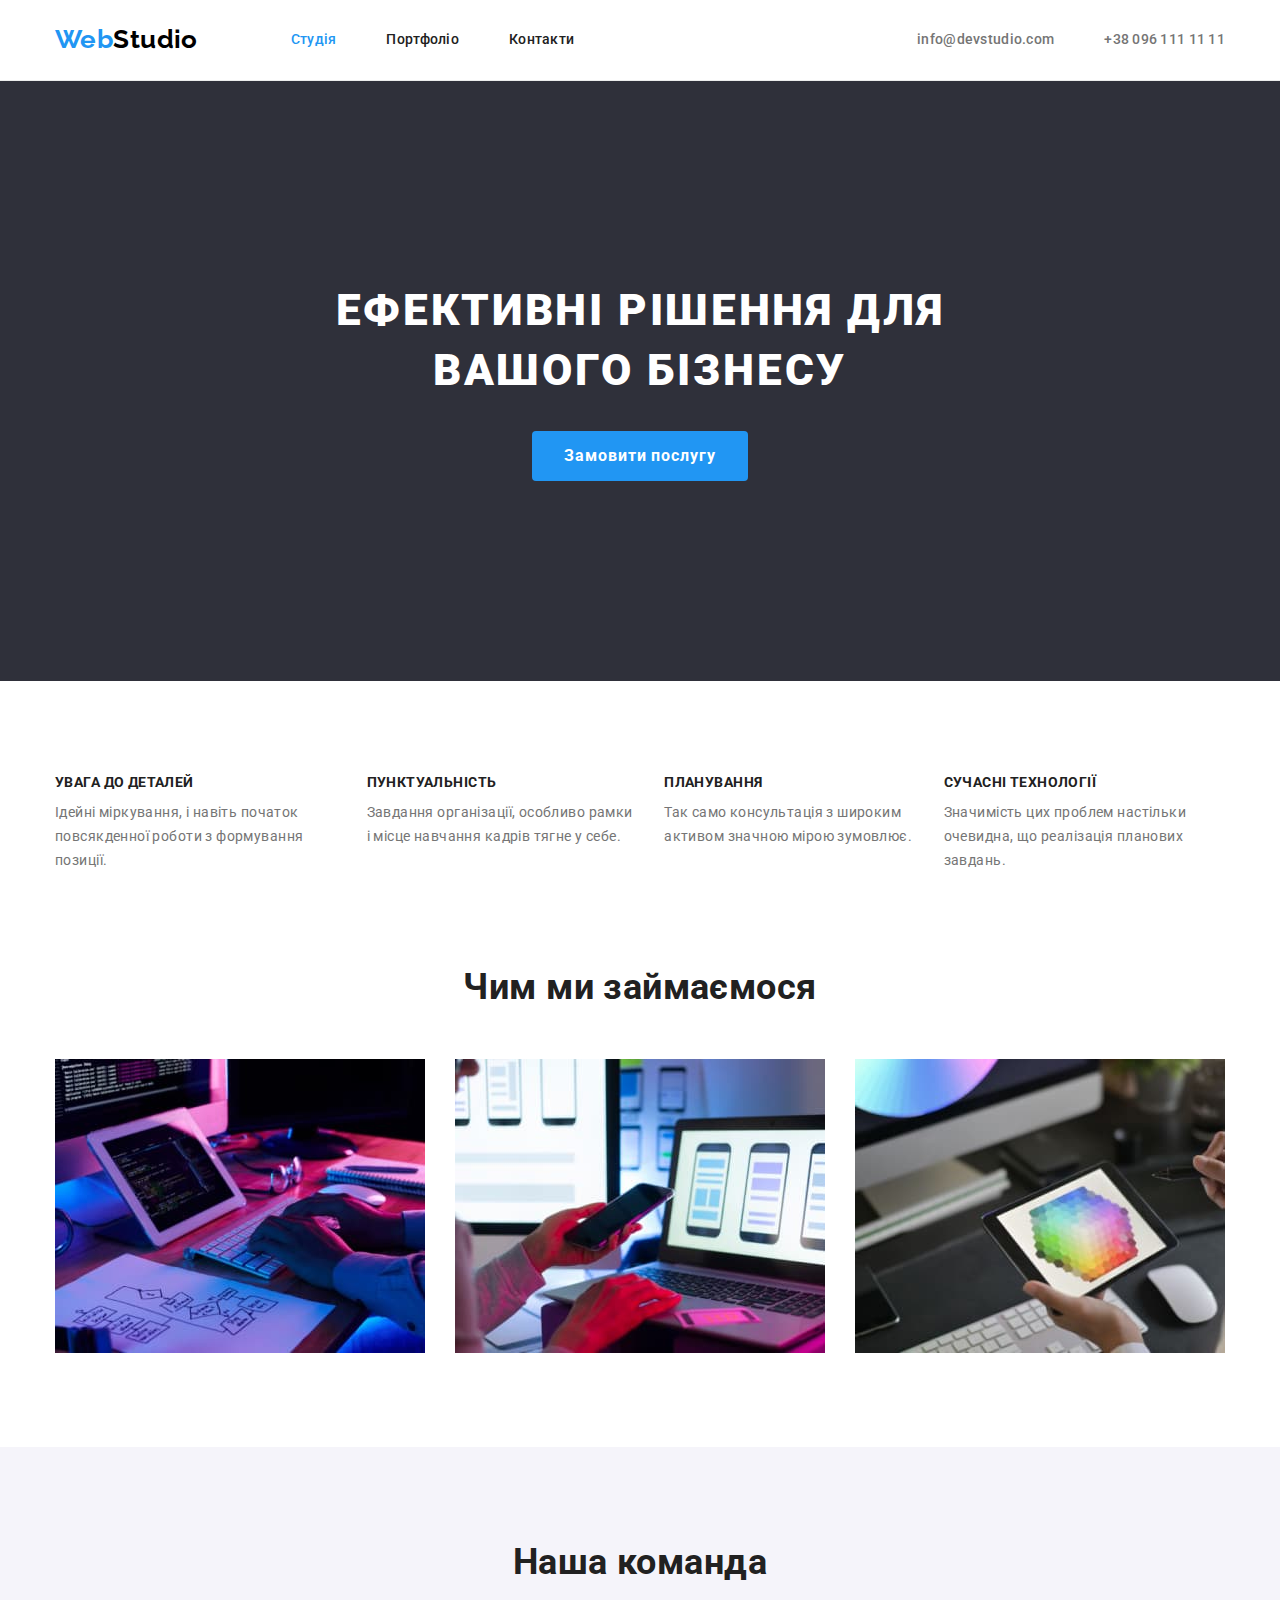
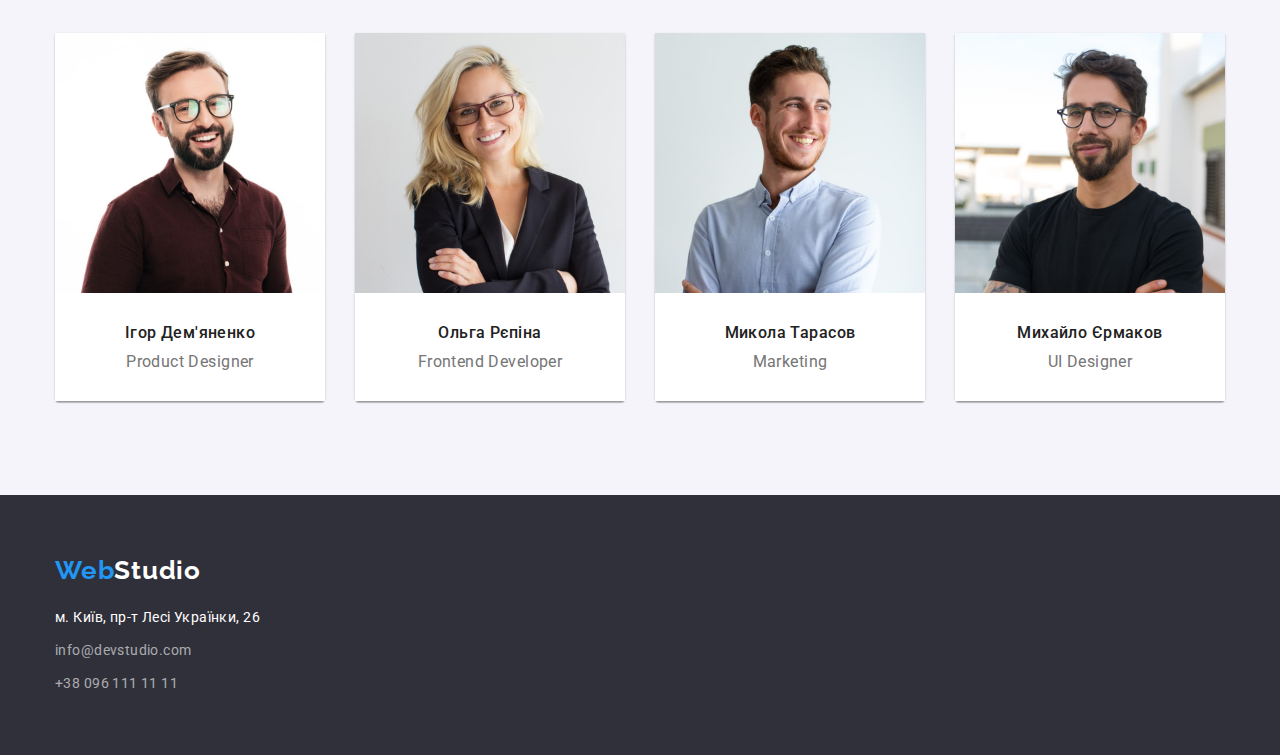
==== index.html @ 1ce5d3e1 "copy 3" ====
<!DOCTYPE html>
<html lang="uk">
  <head>
    <meta charset="UTF-8" />
    <meta http-equiv="X-UA-Compatible" content="IE=edge" />
    <meta name="viewport" content="width=device-width, initial-scale=1.0" />
    <title lang="en">WebStudio</title>
    <link 
      rel="stylesheet" 
      href="https://cdnjs.cloudflare.com/ajax/libs/modern-normalize/1.1.0/modern-normalize.min.css" 
      integrity="sha512-wpPYUAdjBVSE4KJnH1VR1HeZfpl1ub8YT/NKx4PuQ5NmX2tKuGu6U/JRp5y+Y8XG2tV+wKQpNHVUX03MfMFn9Q==" 
      crossorigin="anonymous" 
      referrerpolicy="no-referrer"
    /> 
    <link rel="stylesheet" href="./css/styles.css" />
    <link rel="preconnect" href="https://fonts.googleapis.com" />
    <link rel="preconnect" href="https://fonts.gstatic.com" crossorigin />
    <link
      href="https://fonts.googleapis.com/css2?family=Raleway:wght@700&family=Roboto:wght@400;500;700;900&display=swap"
      rel="stylesheet"
    />
  </head>
  <body></body>
      <header class="header">
        <div class="container main-header">
        <nav class="nav">
          <a class="header-logo link" href="./index.html" lang="en"
            >Web<span class="logo-link">Studio</span>
          </a>
          <ul class="header-list list">
            <li class="header-item">
              <a class="header-link link current" href="./index.html">Студія</a>
            </li>
            <li class="header-item">
              <a class="header-link link" href="./portfolio.html">Портфоліо</a>
            </li>
            <li class="header-item">
              <a class="header-link link" href="./index.html">Контакти</a>
            </li>
          </ul>
        </nav>
        <ul class="header-list-contact list">
          <li class="header-item">
            <a class="header-link-right link" href="mailto:info@devstudio.com"
              >info@devstudio.com</a
            >
          </li>
          <li class="header-item">
            <a class="header-link-right link" href="tel:+380961111111">+38 096 111 11 11</a>
          </li>
        </ul>
        </div>
      </header>
    <main>
      <section class="hero">
        <div class="container hero-content">
          <h1 class="hero-title">Ефективні рішення для вашого бізнесу</h1>
          <button class="hero-btn" type="button">Замовити послугу</button>
        </div>
      </section>
      <section class="second-section section">
        <div class="container">
          <h2 class="visually-hidden">Особливості</h2>
          <ul class="second-section-list">
            <li class="second-section-item list">
              <h3 class="second-section-subtitle">Увага до деталей</h3>
              <p class="second-section-text">
                Ідейні міркування, і навіть початок повсякденної роботи з формування позиції.
              </p>
            </li>
            <li class="second-section-item list">
              <h3 class="second-section-subtitle">Пунктуальність</h3>
              <p class="second-section-text">
                Завдання організації, особливо рамки і місце навчання кадрів тягне у себе.
              </p>
            </li>
            <li class="second-section-item list">
              <h3 class="second-section-subtitle">Планування</h3>
              <p class="second-section-text">
                Так само консультація з широким активом значною мірою зумовлює.
              </p>
            </li>
            <li class="second-section-item list">
              <h3 class="second-section-subtitle">Сучасні технології</h3>
              <p class="second-section-text">
                Значимість цих проблем настільки очевидна, що реалізація планових завдань.
              </p>
            </li>
          </ul>
        </div>
      </section>
      <section class="third-section section">
        <div class="container">
          <h2 class="third-section-title">Чим ми займаємося</h2>
          <ul class="third-section-list">
            <li class="third-section-item list">
              <img
                class="third-section-images img"
                src="./images/picture1.jpg"
                alt="Розробка сайтів"
                width="370"
                height="294"
              />
            </li>
            <li class="third-section-item list">
              <img
                class="third-section-images img"
                src="./images/picture2.jpg"
                alt="Розробка мобільних девайсів"
                width="370"
                height="294"
              />
            </li>
            <li class="third-section-item list">
              <img
                class="third-section-images img"
                src="./images/picture3.jpg"
                alt="Дизайн сайтів"
                width="370"
                height="294"
              />
            </li>
          </ul>
        </div>
      </section>
      <section class="fourth-section section">
        <div class="container">
          <h2 class="fourth-section-title">Наша команда</h2>
          <ul class="fourth-section-list">
            <li class="fourth-section-item list">
              <img
                class="fourth-section-images img"
                src="./images/1st_team_member.jpg"
                alt="Чоловік в окулярах посміхається на білому фоні"
                width="270"
                height="260"
              />
              <div class="introducing">
                <h3 class="fourth-section-subtitle">Ігор Дем'яненко</h3>
                <p class="fourth-section-text">Product Designer</p>
              </div>
            </li>
            <li class="fourth-section-item list">
              <img
                class="fourth-section-images img"
                src="./images/2nd_team_member.jpg"
                alt="Жінка блондинка в окулярах посміхається схрестивши руки"
                width="270"
                height="260"
              />
           <div class="introducing">
                <h3 class="fourth-section-subtitle">Ольга Рєпіна</h3>
                <p class="fourth-section-text">Frontend Developer</p>
           </div>
            </li>
            <li class="fourth-section-item list">
              <img
                class="fourth-section-images img"
                src="./images/3rd_team_member.jpg"
                alt="Чоловік у світно синій рубашці дивиться у ліву від нього сторону і посміхається"
                width="270"
                height="260"
              />
              <div class="introducing">
                <h3 class="fourth-section-subtitle">Микола Тарасов</h3>
                <p class="fourth-section-text">Marketing</p>
              </div>
            </li>
            <li class="fourth-section-item list">
              <img
                class="fourth-section-images img"
                src="./images/4th_team_member.jpg"
                alt="Чоловік з окулярами і бородою посміхається на камеру"
                width="270"
                height="260"
              />
              <div class="introducing">
                <h3 class="fourth-section-subtitle">Михайло Єрмаков</h3>
                <p class="fourth-section-text">UI Designer</p>
              </div>
            </li>
          </ul>
        </div class="container">
      </section>
    </main>
    <footer class="footer">
      <div class="container">
        <a class="footer-logo link" href="./index.html" lang="en"
          >Web<span class="logo-link-footer">Studio</span></a
        >
        <address class="footer-address">
          <ul class="footer-list">
            <li class="footer-item list">
              <a
                class="footer-link-place link"
                href="https://goo.gl/maps/7BdyWeGDy39fK2eF7"
                target="_blank"
                rel="noopener noreferrer nofollow"
              >
                м. Київ, пр-т Лесі Українки, 26
              </a>
            </li>
            <li class="footer-item list">
              <a class="footer-link link" href="mailto:info@devstudio.com">info@devstudio.com</a>
            </li>
            <li class="footer-item list">
              <a class="footer-link link" href="tel:+380961111111">+38 096 111 11 11</a>
            </li>
          </ul>
        </address>
      </div>
    </footer>
  </body>
</html>
---- css/styles.css ----
html {
  box-sizing: border-box;
  /* position: relative;
  width: 1600px;
  height: 2346px; */
}

*,
*::before,
*::after {
  box-sizing: inherit;
  margin: 0;
  padding: 0;
  list-style: none;
}

:root {
  --main-text-color: #212121;
  --secondary-text-color: #ffffff;
  --ouwer-text-color: #757575;
  --acent-color: #2196f3;
  --contener-color: #eeeeee;
  --logo-color-text: #000000;
  --buttons-port-color: #f5f4fa;
  --footer-text-color: rgba(255, 255, 255, 0.6);
  --background-footer-color: #2f303a;
  --background-section: #e5e5e5;
  --line-color: #ececec;
  --background-color: #ffffff;
  --icon-color: #afb1b8;
  --main-font: Roboto, sans-serif;
}

body {
  background-color: var(--background-color);
  color: var(--main-text-color);
  font-family: var(--main-font);
  font-size: 14px;
  letter-spacing: 0.03em;
}

/* :root {
  --main-title-color: #212121;
  --mail-font: 'Roboto', sans-serif;
  --main-background: #ffffff;
  --accent-color: #2196f3;
} */

/* body {
  font-family: 'Roboto', sans-serif;
  background-color: #ffffff;
  color: #212121;
  font-size: 14px;
  letter-spacing: 0.03em;
} */

h1,
h2,
h3,
h4,
h5,
h6,
p {
  margin: 0;
}

ul,
ol {
  margin: 0;
  padding-left: 0;
}

.list {
  list-style: none;
  padding-left: 0;
  margin: 0;
}

.link {
  text-decoration: none;
}

img {
  display: block;
  max-width: 100%;
  height: auto;
}

address {
  font-style: normal;
}

button {
  display: block;
  cursor: pointer;
  border: none;
  border-radius: 4px;
}

.visually-hidden {
  position: absolute;
  white-space: nowrap;
  width: 1px;
  height: 1px;
  overflow: hidden;
  border: 0;
  padding: 0;
  clip: rect(0 0 0 0);
  clip-path: inset(50%);
  margin: -1px;
}

.container {
  /* margin-left: auto;
/* margin-right: auto; */
  /* padding-left: 15px;
  padding-right: 15px; */
  /* outline: 2px solid red; */
  width: 1200px;
  margin: 0 auto;
  padding: 0 15px;
}

.section {
  padding-top: 94px;
  padding-bottom: 94px;
}

/* --------------header------------- */

.header {
  background-color: var(--background-color);
  padding-top: 24px;
  padding-bottom: 25px;
  border-bottom: 1px solid var(--line-color);
}

.main-header {
  display: flex;
  align-items: center;
}

.header-list {
  display: flex;
  gap: 50px;
}

.header-list .header-item {
  /* background-color: gold; */
  /* border: 2px solid tomato; */
}

/* .header-list .header-item + .header-item {
  margin-left: 50px;
} */

/* .header-list .header-item:not(:last-child) {
  margin-right: 50px;
} */

.nav {
  display: flex;
  align-items: center;
}
.header-logo {
  font-family: 'Raleway', sans-serif;
  font-weight: 700;
  font-size: 26px;
  line-height: 1.19;
  margin-right: 93px;
  color: var(--acent-color);
}

.logo-link {
  color: var(--logo-color-text);
}

.header-link {
  font-weight: 500;
  line-height: 1.14;
  letter-spacing: 0.02em;
  text-align: center;
  color: var(--main-text-color);
}

.header-link:hover,
.header-link:focus,
.header-link-right:hover,
.header-link-right:focus {
  color: var(--acent-color);
}

.current {
  color: var(--acent-color);
}

.header-list-contact {
  display: flex;
  margin-left: auto;
}

.header-list-contact .header-item + .header-item {
  margin-left: 50px;
}

.header-link-right {
  font-weight: 500;
  line-height: 1.14;
  letter-spacing: 0.02em;
  color: var(--ouwer-text-color);
  /* padding-top: 32px;
  padding-bottom: 32px;
  display: block; */
}

/* -------------hero------------- */

.hero {
  padding-top: 200px;
  padding-bottom: 200px;
  background-color: var(--background-footer-color);
}

/* .hero-content {
} */

.hero-title {
  font-weight: 900;
  font-size: 44px;
  line-height: 1.36;
  letter-spacing: 0.06em;
  text-align: center;
  text-transform: uppercase;
  color: var(--secondary-text-color);
  max-width: 696px;
  margin: 0 auto 30px auto;
}

.hero-btn {
  font-family: inherit;
  font-weight: 700;
  font-size: 16px;
  line-height: 1.88;
  letter-spacing: 0.06em;
  color: var(--secondary-text-color);
  background: var(--acent-color);
  cursor: pointer;
  border-radius: 4px;
  border: 0;
  min-width: 216px;
  /* width: 216px;
  height: 50px; */
  padding: 10px 32px;
  text-align: center;
  margin: 0 auto;
  display: block;
}

.hero-btn:hover,
.hero-btn:focus {
  background: #188ce8;
}

/* ----------------second-section------------ */

.second-section {
  background-color: var(--background-color);
}
.second-section-list {
  display: flex;
  gap: 30px;
}

/* .second-section-item {
} */
.second-section-subtitle {
  font-weight: 700;
  line-height: 1.14;
  font-size: 14px;
  text-transform: uppercase;
  color: var(--main-text-color);
  margin-bottom: 10px;
}
.second-section-text {
  line-height: 1.71;
  color: var(--ouwer-text-color);
}

/* -----------------third-section------------- */
.third-section {
  background-color: var(--background-color);
  padding-top: 0;
}
.third-section-title {
  font-weight: 700;
  font-size: 36px;
  line-height: 1.17;
  text-align: center;
  color: var(--main-text-color);
  margin-bottom: 50px;
}
.third-section-list {
  display: flex;
  gap: 30px;
}
/* .third-section-item {
}
.third-section-images {
} */

/* --------------------fourth-section------------- */

.fourth-section {
  background-color: #f5f4fa;
}
.fourth-section-title {
  font-weight: 700;
  font-size: 36px;
  line-height: 1.17;
  text-align: center;
  color: var(--main-text-color);
  margin-bottom: 50px;
}
.fourth-section-list {
  display: flex;
  gap: 30px;
}
.fourth-section-item {
  width: calc((100%-90) / 4);
  box-shadow: 0px 1px 3px rgba(0, 0, 0, 0.12), 0px 1px 1px rgba(0, 0, 0, 0.14),
    0px 2px 1px rgba(0, 0, 0, 0.2);
  border-radius: 0px 0px 4px 4px;
}

/* .fourth-section-images {
} */
.fourth-section-subtitle {
  font-weight: 500;
  font-size: 16px;
  line-height: 1.19;
  text-align: center;
  color: var(--main-text-color);
  margin-bottom: 10px;
}
.fourth-section-text {
  font-size: 16px;
  line-height: 1.19;
  text-align: center;
  color: var(--ouwer-text-color);
}

.introducing {
  padding-top: 30px;
  padding-bottom: 30px;
  background-color: var(--background-color);
}

/* --------------footer------------- */

.footer {
  background-color: var(--background-footer-color);
  padding-top: 60px;
  padding-bottom: 60px;
}
.footer-logo {
  font-family: 'Raleway', sans-serif;
  font-style: normal;
  font-weight: 700;
  font-size: 26px;
  line-height: 1.19;
  letter-spacing: 0.03em;
  color: var(--acent-color);
  margin-bottom: 20px;
  display: inline-block;
}

.logo-link-footer {
  color: var(--secondary-text-color);
}

/* .footer-address {
} */
/* .footer-list {
}
.footer-item {
} */
.footer-link-place {
  font-style: normal;
  font-weight: 400;
  line-height: 1.71;
  color: var(--secondary-text-color);
}

.footer-link-place:hover,
.footer-link-place:focus {
  color: var(--acent-color);
  cursor: pointer;
}

.footer-link {
  font-style: normal;
  font-weight: 400;
  line-height: 1.71;
  color: var(--footer-text-color);
  margin-top: 9px;
  margin-top: 9px;
  display: block;
}

.footer-link:hover,
.footer-link:focus {
  color: var(--acent-color);
}

/* -----------------portfolio------------ */
/* -----------------project------------------ */

.project {
  background-color: var(--background-color);
  /* color: var(--main-text-color); */
}

.filers-list {
  margin-bottom: 50px;
  display: flex;
  justify-content: center;
  gap: 8px;
}

.filters-item {
  width: calc((100% - 32) / 5);
}

.filters-btn {
  font-family: var(--main-font);
  font-style: normal;
  font-weight: 500;
  font-size: 16px;
  line-height: 1.62;
  text-align: center;
  letter-spacing: 0.03em;
  color: var(--main-text-color);
  background: var(--buttons-port-colo);
  border-radius: 4px;
  border: 0;
  cursor: pointer;
  /* min-width: 73px; */
  padding: 6px 22px;
}

.filters-btn:hover,
.filters-btn:focus {
  color: var(--secondary-text-color);
  background-color: var(--acent-color);
}

.project-list {
  display: flex;
  flex-wrap: wrap;
  gap: 30px;
}

.project-item {
  width: calc((100% - 60) / 3);
}

.icone-text {
  padding: 20px 24px;
  color: var(--main-text-color);
  border: 1px solid var(--contener-color);
  border-top: none;
}
/* .project-link {
} */

.project-subtitle {
  font-weight: 700;
  font-size: 18px;
  line-height: 2;
  letter-spacing: 0.06em;
}
.project-text {
  font-weight: 400;
  font-size: 16px;
  line-height: 1.88;
  color: var(--ouwer-text-color);
  margin-top: 4px;
}
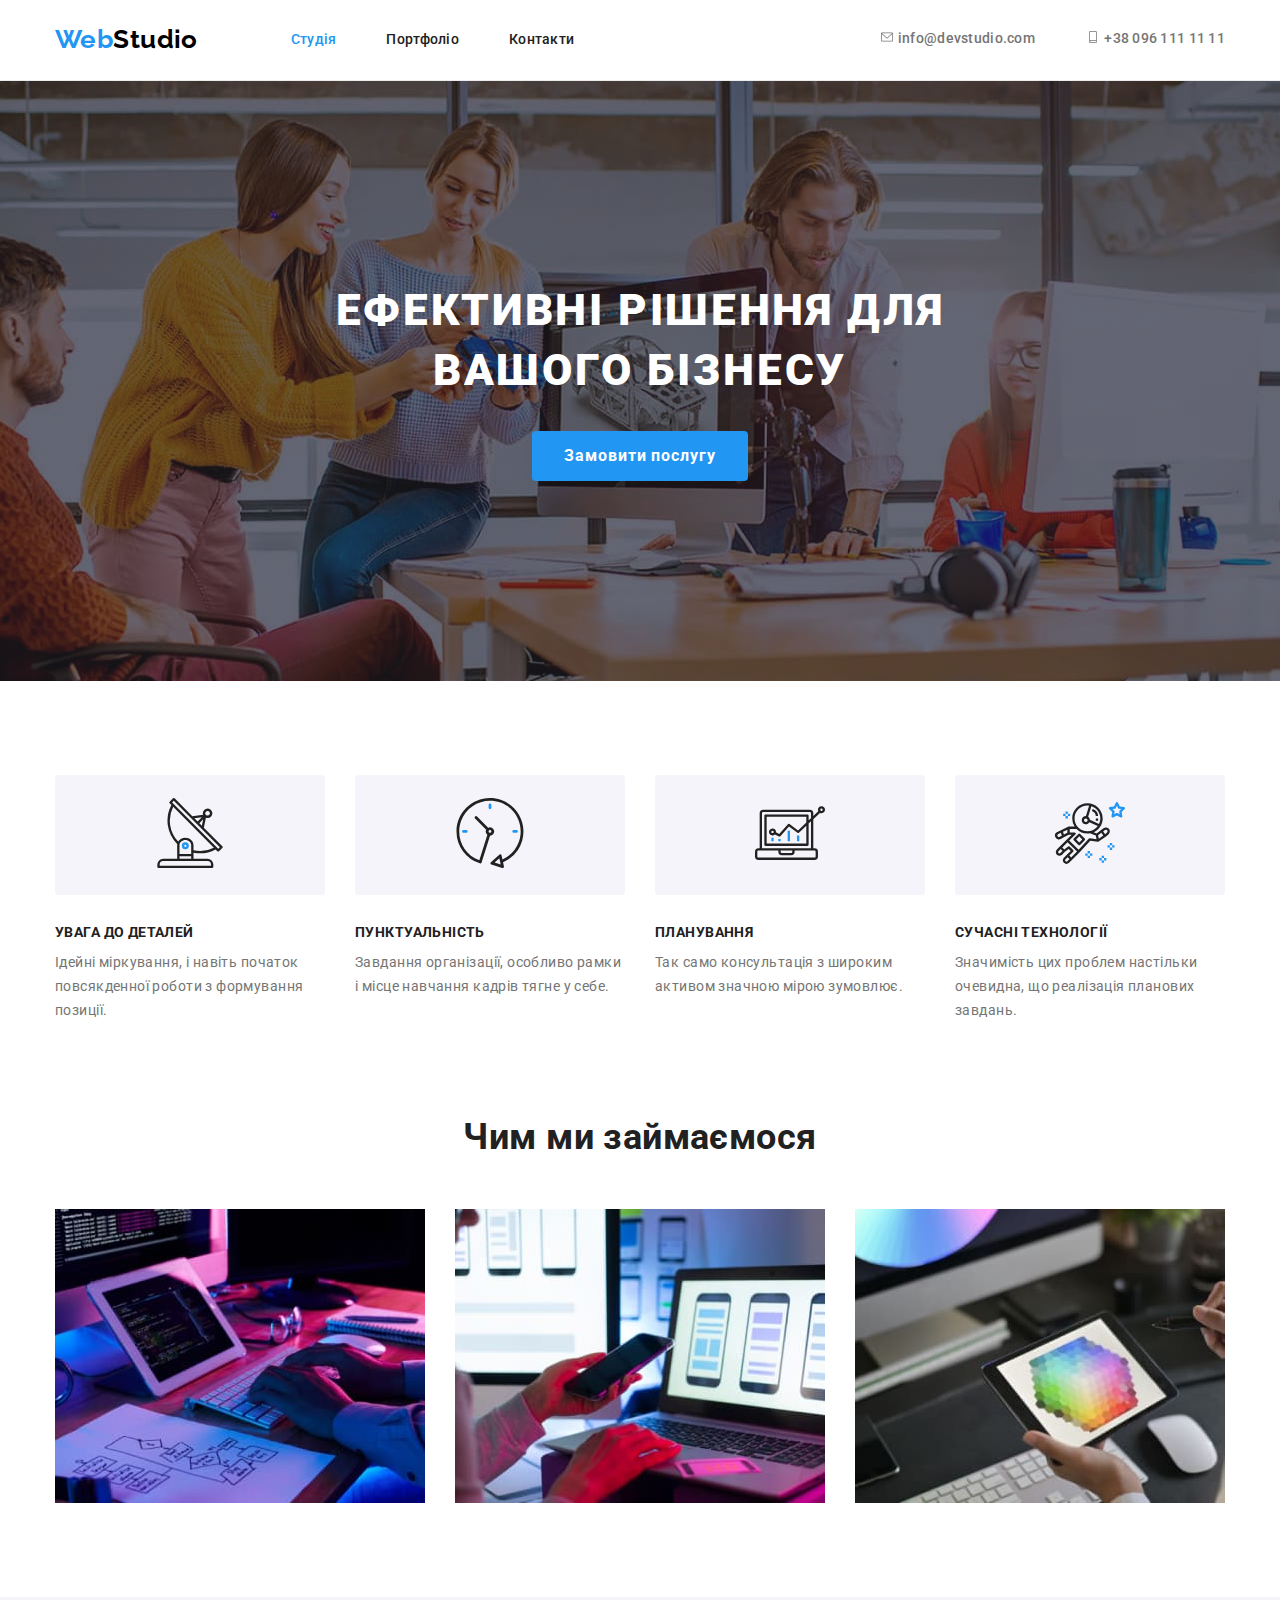
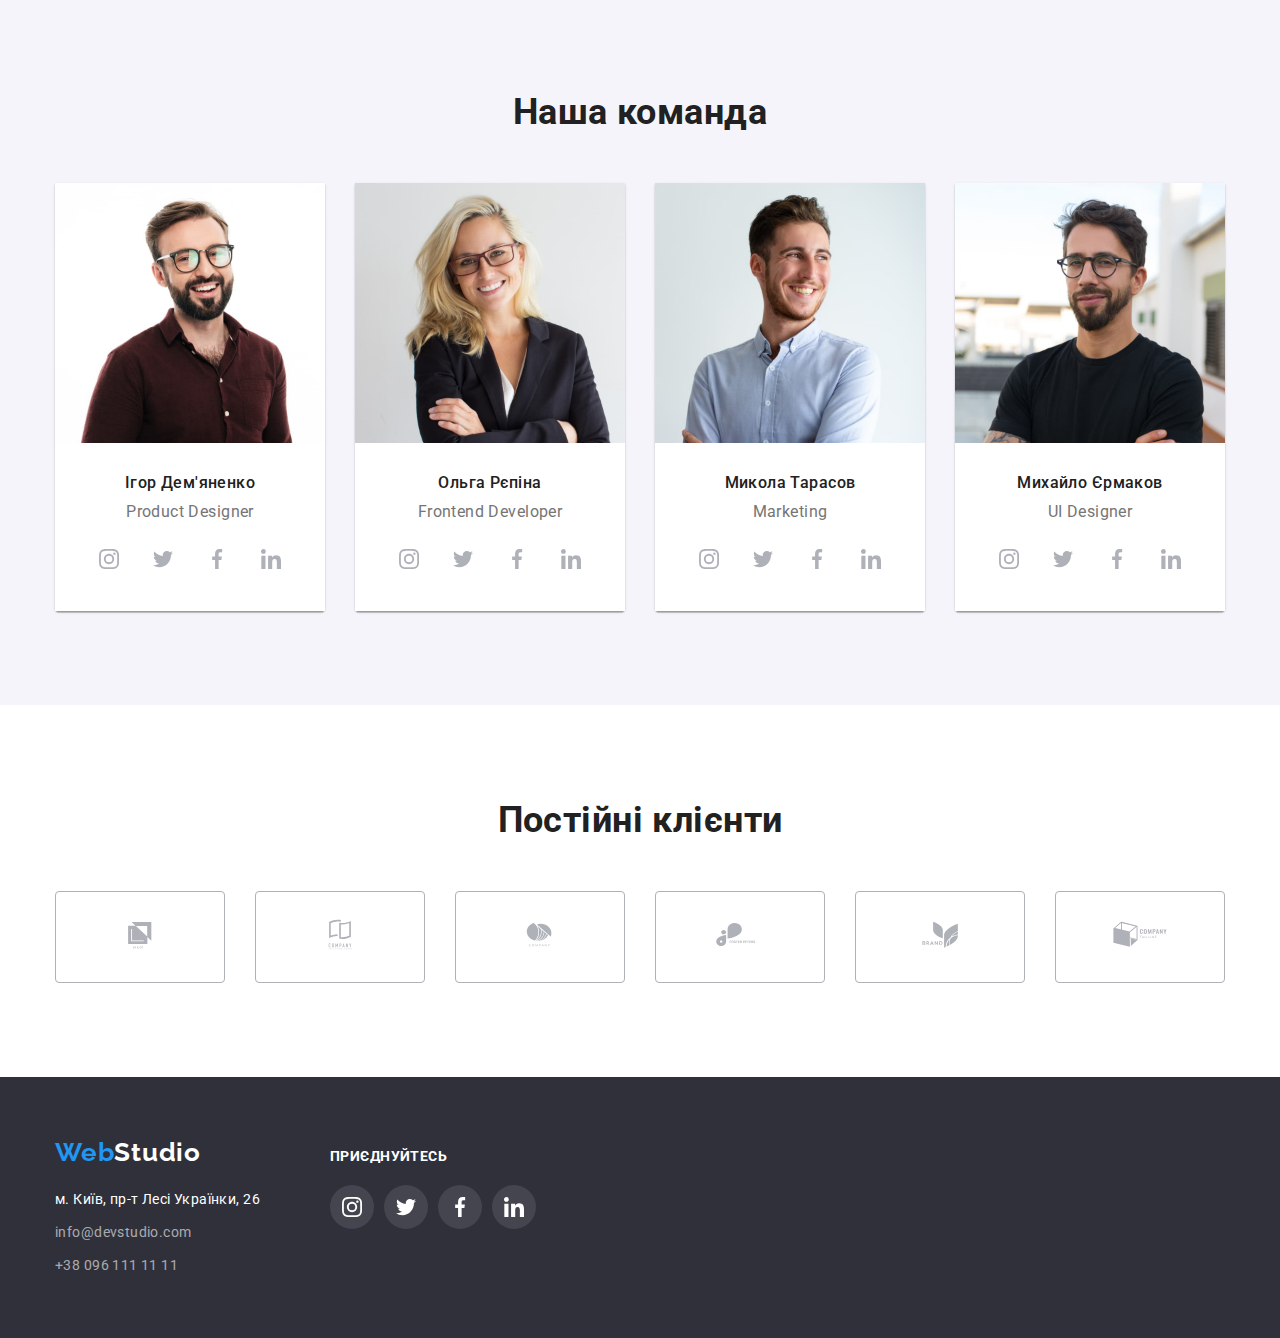
==== commit 68248446: "add svg studio shadows" ====
--- a/index.html
+++ b/index.html
@@ -41,12 +41,24 @@
         </nav>
         <ul class="header-list-contact list">
           <li class="header-item">
-            <a class="header-link-right link" href="mailto:info@devstudio.com"
-              >info@devstudio.com</a
+            <a class="header-link-right link" href="mailto:info@devstudio.com">
+              <span class="icon-block">
+                <svg class="contact-icon" width="16" height="12">
+                  <use href="./images/symbol-defs.svg#icon-envelope"></use>
+                </svg>
+              </span>
+              info@devstudio.com</a
             >
           </li>
           <li class="header-item">
-            <a class="header-link-right link" href="tel:+380961111111">+38 096 111 11 11</a>
+            <a class="header-link-right link" href="tel:+380961111111">
+              <span class="icon-block">
+                <svg class="contact-icon" width="16" height="12">
+                  <use href="./images/symbol-defs.svg#icon-smartphone"></use>
+                </svg>
+              </span>
+              +38 096 111 11 11</a
+            >
           </li>
         </ul>
         </div>
@@ -61,6 +73,28 @@
       <section class="second-section section">
         <div class="container">
           <h2 class="visually-hidden">Особливості</h2>
+          <ul class="second-icon-list">
+            <li class="second-icon-items"><a class="second-icon-link" href="">
+              <svg class="second-soc-icon" width="70" height="70">
+                <use href="/images/symbol-defs.svg#icon-antenna"></use>
+              </svg>
+            </a></li>
+            <li class="second-icon-items"><a class="second-icon-link" href="">
+              <svg class="second-soc-icon" width="70" height="70">
+                <use href="/images/symbol-defs.svg#icon-clock"></use>
+              </svg>
+            </a></li>
+            <li class="second-icon-items"><a class="second-icon-link" href="">
+              <svg class="second-soc-icon" width="70" height="70">
+                <use href="/images/symbol-defs.svg#icon-diagram"></use>
+              </svg>
+            </a></li>
+            <li class="second-icon-items"><a class="second-icon-link" href="">
+              <svg class="second-soc-icon" width="70" height="70">
+                <use href="/images/symbol-defs.svg#icon-astronaut"></use>
+              </svg>
+            </a></li>
+          </ul>
           <ul class="second-section-list">
             <li class="second-section-item list">
               <h3 class="second-section-subtitle">Увага до деталей</h3>
@@ -138,6 +172,28 @@
               <div class="introducing">
                 <h3 class="fourth-section-subtitle">Ігор Дем'яненко</h3>
                 <p class="fourth-section-text">Product Designer</p>
+                <ul class="team-soc-list">
+                  <li class="team-item"><a class="team-soc-link" href="">
+                    <svg class="team-soc-icon" width="20" height="20">
+                      <use href="./images/symbol-defs.svg#icon-instagram"></use>
+                    </svg>
+                  </a></li>
+                  <li class="team-item"><a class="team-soc-link" href="">
+                    <svg class="team-soc-icon" width="20" height="20">
+                      <use href="./images/symbol-defs.svg#icon-twitter"></use>
+                    </svg>
+                  </a></li>
+                  <li class="team-item"><a class="team-soc-link" href="">
+                     <svg class="team-soc-icon" width="20" height="20">
+                      <use href="./images/symbol-defs.svg#icon-facebook"></use>
+                    </svg>
+                  </a></li>
+                  <li class="team-item"><a class="team-soc-link" href="">
+                     <svg class="team-soc-icon" width="20" height="20">
+                      <use href="./images/symbol-defs.svg#icon-linkedin"></use>
+                    </svg>
+                  </a></li>
+                </ul>
               </div>
             </li>
             <li class="fourth-section-item list">
@@ -151,6 +207,28 @@
            <div class="introducing">
                 <h3 class="fourth-section-subtitle">Ольга Рєпіна</h3>
                 <p class="fourth-section-text">Frontend Developer</p>
+                <ul class="team-soc-list">
+                  <li class="team-item"><a class="team-soc-link" href="">
+                    <svg class="team-soc-icon" width="20" height="20">
+                      <use href="./images/symbol-defs.svg#icon-instagram"></use>
+                    </svg>
+                  </a></li>
+                  <li class="team-item"><a class="team-soc-link" href="">
+                    <svg class="team-soc-icon" width="20" height="20">
+                      <use href="./images/symbol-defs.svg#icon-twitter"></use>
+                    </svg>
+                  </a></li>
+                  <li class="team-item"><a class="team-soc-link" href="">
+                     <svg class="team-soc-icon" width="20" height="20">
+                      <use href="./images/symbol-defs.svg#icon-facebook"></use>
+                    </svg>
+                  </a></li>
+                  <li class="team-item"><a class="team-soc-link" href="">
+                     <svg class="team-soc-icon" width="20" height="20">
+                      <use href="./images/symbol-defs.svg#icon-linkedin"></use>
+                    </svg>
+                  </a></li>
+                </ul>
            </div>
             </li>
             <li class="fourth-section-item list">
@@ -164,6 +242,28 @@
               <div class="introducing">
                 <h3 class="fourth-section-subtitle">Микола Тарасов</h3>
                 <p class="fourth-section-text">Marketing</p>
+                <ul class="team-soc-list">
+                  <li class="team-item"><a class="team-soc-link" href="">
+                    <svg class="team-soc-icon" width="20" height="20">
+                      <use href="./images/symbol-defs.svg#icon-instagram"></use>
+                    </svg>
+                  </a></li>
+                  <li class="team-item"><a class="team-soc-link" href="">
+                    <svg class="team-soc-icon" width="20" height="20">
+                      <use href="./images/symbol-defs.svg#icon-twitter"></use>
+                    </svg>
+                  </a></li>
+                  <li class="team-item"><a class="team-soc-link" href="">
+                     <svg class="team-soc-icon" width="20" height="20">
+                      <use href="./images/symbol-defs.svg#icon-facebook"></use>
+                    </svg>
+                  </a></li>
+                  <li class="team-item"><a class="team-soc-link" href="">
+                     <svg class="team-soc-icon" width="20" height="20">
+                      <use href="./images/symbol-defs.svg#icon-linkedin"></use>
+                    </svg>
+                  </a></li>
+                </ul>
               </div>
             </li>
             <li class="fourth-section-item list">
@@ -177,37 +277,123 @@
               <div class="introducing">
                 <h3 class="fourth-section-subtitle">Михайло Єрмаков</h3>
                 <p class="fourth-section-text">UI Designer</p>
+                <ul class="team-soc-list">
+                  <li class="team-item"><a class="team-soc-link" href="">
+                    <svg class="team-soc-icon" width="20" height="20">
+                      <use href="./images/symbol-defs.svg#icon-instagram"></use>
+                    </svg>
+                  </a></li>
+                  <li class="team-item"><a class="team-soc-link" href="">
+                    <svg class="team-soc-icon" width="20" height="20">
+                      <use href="./images/symbol-defs.svg#icon-twitter"></use>
+                    </svg>
+                  </a></li>
+                  <li class="team-item"><a class="team-soc-link" href="">
+                     <svg class="team-soc-icon" width="20" height="20">
+                      <use href="./images/symbol-defs.svg#icon-facebook"></use>
+                    </svg>
+                  </a></li>
+                  <li class="team-item"><a class="team-soc-link" href="">
+                     <svg class="team-soc-icon" width="20" height="20">
+                      <use href="./images/symbol-defs.svg#icon-linkedin"></use>
+                    </svg>
+                  </a></li>
+                </ul>
               </div>
             </li>
           </ul>
         </div class="container">
+      </section>
+      <section class="clients section">
+        <div class="container">
+          <h2 class="clients-title">Постійні клієнти</h2>
+          <ul class="clients-list">
+          <li class="clients-item"><a class="clients-link" href="">
+            <svg class="team-soc-icon" width="106" height="60">
+              <use href="./images/symbol-defs.svg#icon-Logo-1"></use>
+            </svg>
+          </a></li>
+          <li class="clients-item"><a class="clients-link" href="">
+            <svg class="team-soc-icon" width="106" height="60">
+              <use href="./images/symbol-defs.svg#icon-Logo-2"></use>
+            </svg>
+          </a></li>
+          <li class="clients-item"><a class="clients-link" href="">
+            <svg class="team-soc-icon" width="106" height="60">
+              <use href="./images/symbol-defs.svg#icon-Logo-3"></use>
+            </svg>
+          </a></li>
+          <li class="clients-item"><a class="clients-link" href="">
+            <svg class="team-soc-icon" width="106" height="60">
+              <use href="./images/symbol-defs.svg#icon-Logo-4hover"></use>
+            </svg>
+          </a></li>
+          <li class="clients-item"><a class="clients-link" href="">
+            <svg class="team-soc-icon" width="106" height="60">
+              <use href="./images/symbol-defs.svg#icon-Logo-5"></use>
+            </svg>
+          </a></li>
+          <li class="clients-item"><a class="clients-link" href="">
+            <svg class="team-soc-icon" width="106" height="60">
+              <use href="./images/symbol-defs.svg#icon-Logo-6"></use>
+            </svg>
+          </a></li>
+        </ul>
+        </div>
       </section>
     </main>
     <footer class="footer">
-      <div class="container">
-        <a class="footer-logo link" href="./index.html" lang="en"
-          >Web<span class="logo-link-footer">Studio</span></a
-        >
-        <address class="footer-address">
-          <ul class="footer-list">
-            <li class="footer-item list">
-              <a
-                class="footer-link-place link"
-                href="https://goo.gl/maps/7BdyWeGDy39fK2eF7"
-                target="_blank"
-                rel="noopener noreferrer nofollow"
-              >
-                м. Київ, пр-т Лесі Українки, 26
-              </a>
-            </li>
-            <li class="footer-item list">
-              <a class="footer-link link" href="mailto:info@devstudio.com">info@devstudio.com</a>
-            </li>
-            <li class="footer-item list">
-              <a class="footer-link link" href="tel:+380961111111">+38 096 111 11 11</a>
-            </li>
-          </ul>
-        </address>
+      <div class="container end-b">
+        <div class="fotter-address">
+          <a class="footer-logo link" href="./index.html" lang="en"
+            >Web<span class="logo-link-footer">Studio</span></a
+          >
+          <address class="footer-address">
+            <ul class="footer-list">
+              <li class="footer-item list">
+                <a
+                  class="footer-link-place link"
+                  href="https://goo.gl/maps/7BdyWeGDy39fK2eF7"
+                  target="_blank"
+                  rel="noopener noreferrer nofollow"
+                >
+                  м. Київ, пр-т Лесі Українки, 26
+                </a>
+              </li>
+              <li class="footer-item list">
+                <a class="footer-link link" href="mailto:info@devstudio.com">info@devstudio.com</a>
+              </li>
+              <li class="footer-item list">
+                <a class="footer-link link" href="tel:+380961111111">+38 096 111 11 11</a>
+              </li>
+            </ul>
+          </address>
+        </div>
+        <div class="footer-an">
+          <p class="footer-text">приєднуйтесь</p>
+          <ul class="footer-text-list">
+            <li class="footer-text-item"><a class="footer-text-link" href="">
+              <svg class="footer-soc-icon" width="20" height="20">
+                <use href="./images/symbol-defs.svg#icon-instagram"></use>
+              </svg>
+            </a></li>
+            <li class="footer-text-item"><a class="footer-text-link" href="">
+              <svg class="footer-soc-icon" width="20" height="20">
+                <use href="./images/symbol-defs.svg#icon-twitter"></use>
+              </svg>
+            </a></li>
+            <li class="footer-text-item"><a class="footer-text-link" href="">
+              <svg class="footer-soc-icon" width="20" height="20">
+                <use href="./images/symbol-defs.svg#icon-facebook"></use>
+              </svg>
+            </a></li>
+            <li class="footer-text-item"><a class="footer-text-link" href="">
+              <svg class="footer-soc-icon" width="20" height="20">
+                <use href="./images/symbol-defs.svg#icon-linkedin"></use>
+              </svg>
+            </a></li>
+          </ul>
+        </div>
       </div>
     </footer>
   </body>
--- a/css/styles.css
+++ b/css/styles.css
@@ -208,21 +208,43 @@
   line-height: 1.14;
   letter-spacing: 0.02em;
   color: var(--ouwer-text-color);
+  display: block;
   /* padding-top: 32px;
   padding-bottom: 32px;
   display: block; */
 }
 
+.header-item {
+  display: block;
+}
+
+.contact-icon {
+  fill: #757575;
+}
+
+.header-link-right:hover .contact-icon,
+.header-link-right:focus .contact-icon {
+  fill: var(--acent-color);
+}
+
 /* -------------hero------------- */
 
 .hero {
+  /* background-color: var(--background-footer-color); */
   padding-top: 200px;
   padding-bottom: 200px;
-  background-color: var(--background-footer-color);
-}
-
-/* .hero-content {
-} */
+  background-color: #c4c4c4;
+  background-image: linear-gradient(rgba(47, 48, 58, 0.4), rgba(47, 48, 58, 0.4)),
+    url(../images/hero-bg.jpg);
+  background-repeat: no-repeat;
+  background-position: center;
+  background-size: 1600px 600px;
+  border: rgba(47, 48, 58, 0.4);
+  bor
+}
+
+.hero-content {
+}
 
 .hero-title {
   font-weight: 900;
@@ -266,13 +288,37 @@
 .second-section {
   background-color: var(--background-color);
 }
+
+.second-icon-list {
+  display: flex;
+  gap: 30px;
+}
+
+.second-icon-link {
+}
+
+.second-icon-items {
+  width: 270px;
+  height: 120px;
+  background: #f5f4fa;
+  border-radius: 4px;
+  margin-bottom: 30px;
+  display: flex;
+  align-items: center;
+  justify-content: center;
+  cursor: pointer;
+}
+
 .second-section-list {
   display: flex;
   gap: 30px;
 }
 
-/* .second-section-item {
-} */
+.second-section-item {
+  width: 270px;
+  align-items: center;
+  justify-content: center;
+}
 .second-section-subtitle {
   font-weight: 700;
   line-height: 1.14;
@@ -284,6 +330,9 @@
 .second-section-text {
   line-height: 1.71;
   color: var(--ouwer-text-color);
+}
+
+.second-icon-link {
 }
 
 /* -----------------third-section------------- */
@@ -347,6 +396,7 @@
   line-height: 1.19;
   text-align: center;
   color: var(--ouwer-text-color);
+  margin-bottom: 16px;
 }
 
 .introducing {
@@ -355,6 +405,84 @@
   background-color: var(--background-color);
 }
 
+.team-soc-list {
+  display: flex;
+  justify-content: center;
+  gap: 10px;
+}
+
+.team-soc-link {
+  width: 44px;
+  height: 44px;
+  border-radius: 50%;
+  background-color: var(--background-color);
+  display: flex;
+  align-items: center;
+  justify-content: center;
+  /* color: var(--icon-color); */
+}
+
+.team-soc-link:hover,
+.team-soc-link:focus {
+  cursor: pointer;
+  background-color: var(--acent-color);
+}
+
+.team-soc-icon {
+  fill: var(--icon-color);
+  /* fill: currentColor; */
+}
+
+.team-soc-link:hover .team-soc-icon,
+.team-soc-link:focus .team-soc-icon {
+  fill: var(--background-color);
+}
+
+/* ---------------clients---------------- */
+
+.clients {
+  background-color: var(--background-color);
+}
+.clients-title {
+  font-weight: 700;
+  font-size: 36px;
+  line-height: 1.17;
+  text-align: center;
+  color: var(--main-text-color);
+  margin-bottom: 50px;
+}
+.clients-list {
+  display: flex;
+  justify-content: center;
+  gap: 30px;
+}
+.clients-item {
+  width: 170px;
+  height: 92px;
+  border: 1px solid #afb1b8;
+  border-radius: 4px;
+  display: flex;
+  align-items: center;
+  justify-content: center;
+}
+
+.clients-item:hover,
+.clients-item:focus {
+  border: 1px solid #2196f3;
+  cursor: pointer;
+}
+
+.clients-item:hover .team-soc-icon,
+.clients-item:focus .team-soc-icon {
+  cursor: pointer;
+  fill: #2196f3;
+}
+.clients-link {
+}
+
+.team-soc-icon {
+  fill: var(--icon-color);
+}
 /* --------------footer------------- */
 
 .footer {
@@ -412,6 +540,49 @@
   color: var(--acent-color);
 }
 
+.end-b {
+  display: flex;
+  gap: 70px;
+  align-items: baseline;
+}
+
+.footer-an {
+}
+
+.footer-text {
+  font-weight: 700;
+  line-height: 1.14;
+  text-transform: uppercase;
+  color: #ffffff;
+  margin-bottom: 20px;
+}
+.footer-text-list {
+  display: inline-flex;
+  justify-content: center;
+  gap: 10px;
+}
+.footer-text-item {
+}
+.footer-text-link {
+  width: 44px;
+  height: 44px;
+  border-radius: 50%;
+  background-color: rgba(255, 255, 255, 0.1);
+  display: flex;
+  align-items: center;
+  justify-content: center;
+}
+
+.footer-soc-icon {
+  fill: var(--background-color);
+}
+
+.footer-text-link:hover,
+.footer-text-link:focus {
+  cursor: pointer;
+  background-color: var(--acent-color);
+}
+
 /* -----------------portfolio------------ */
 /* -----------------project------------------ */
 
@@ -452,6 +623,9 @@
 .filters-btn:focus {
   color: var(--secondary-text-color);
   background-color: var(--acent-color);
+  box-shadow: 0px 3px 1px rgba(0, 0, 0, 0.1), 0px 1px 2px rgba(0, 0, 0, 0.08),
+    0px 2px 2px rgba(0, 0, 0, 0.12);
+  border-radius: 4px;
 }
 
 .project-list {
@@ -462,6 +636,13 @@
 
 .project-item {
   width: calc((100% - 60) / 3);
+}
+
+.project-item:hover,
+.project-item:focus {
+  cursor: pointer;
+  box-shadow: 0px 1px 1px rgba(0, 0, 0, 0.12), 0px 4px 4px rgba(0, 0, 0, 0.06),
+    1px 4px 6px rgba(0, 0, 0, 0.16);
 }
 
 .icone-text {
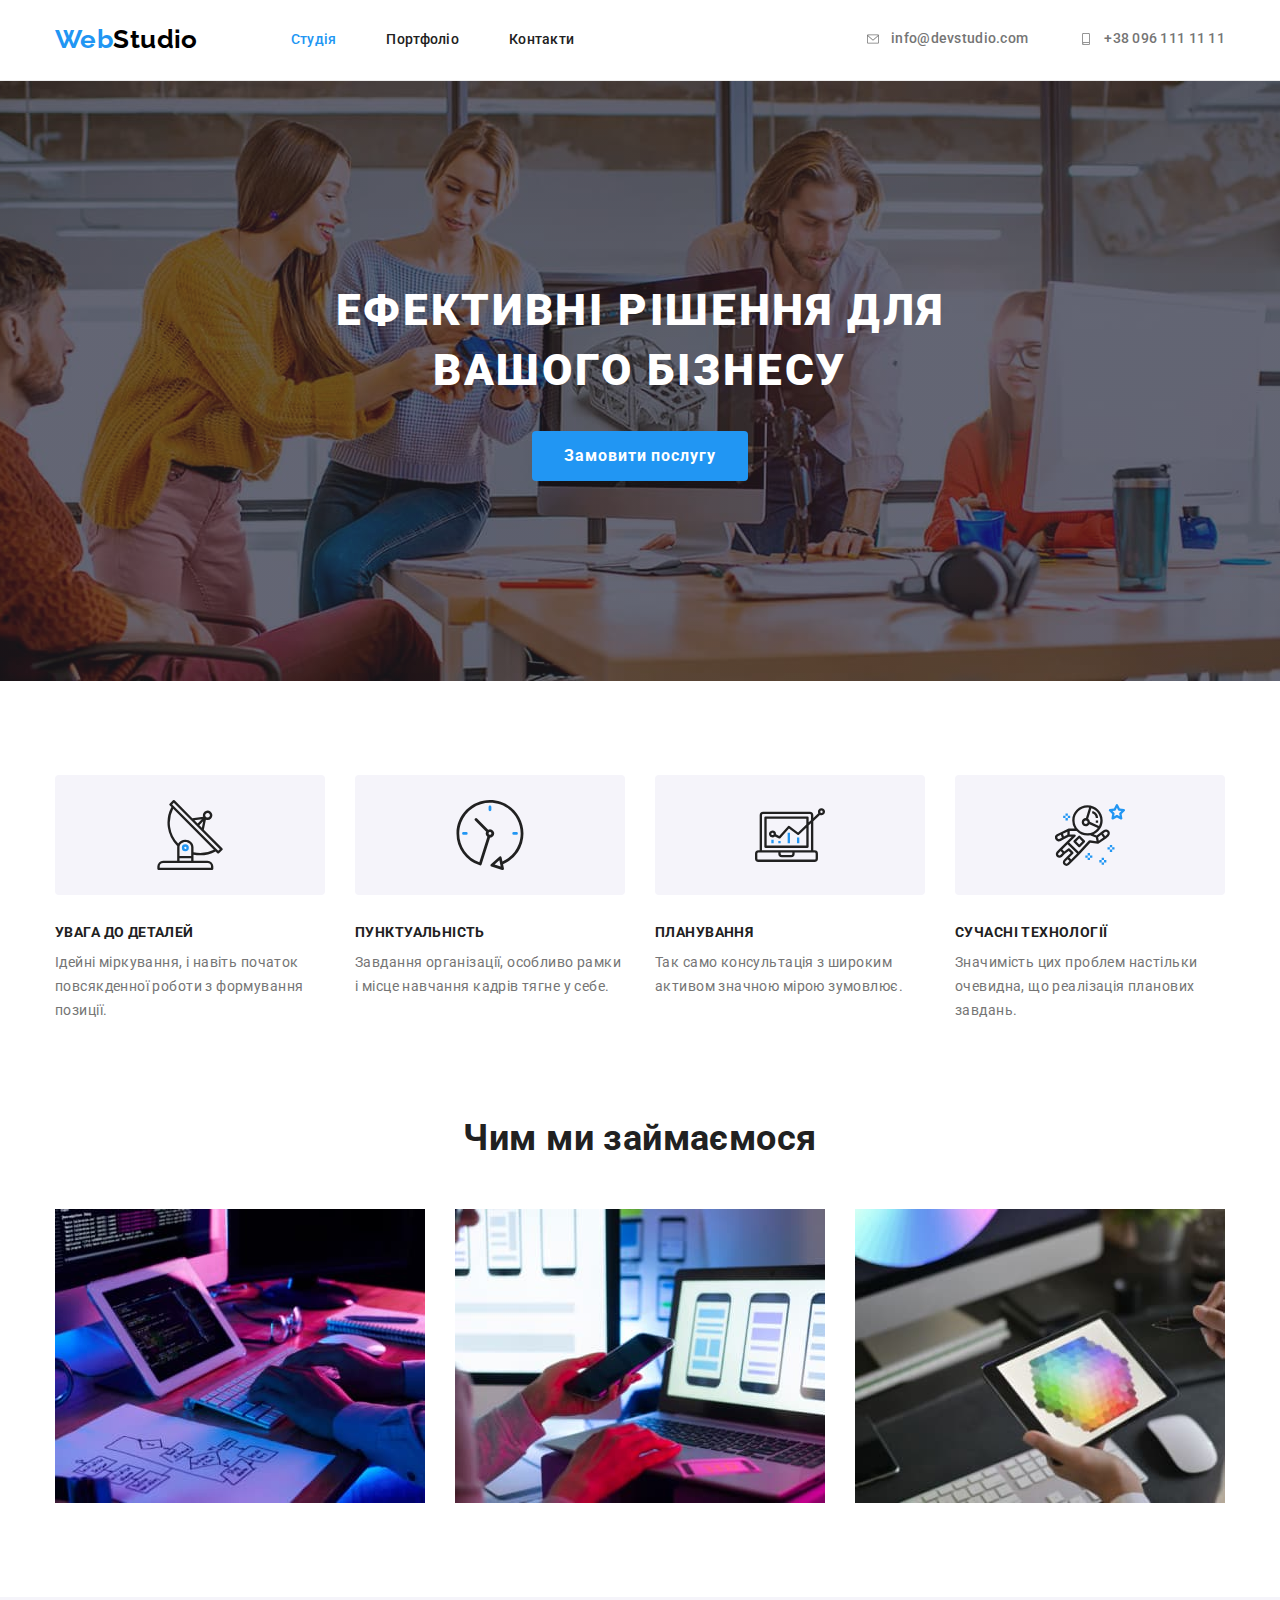
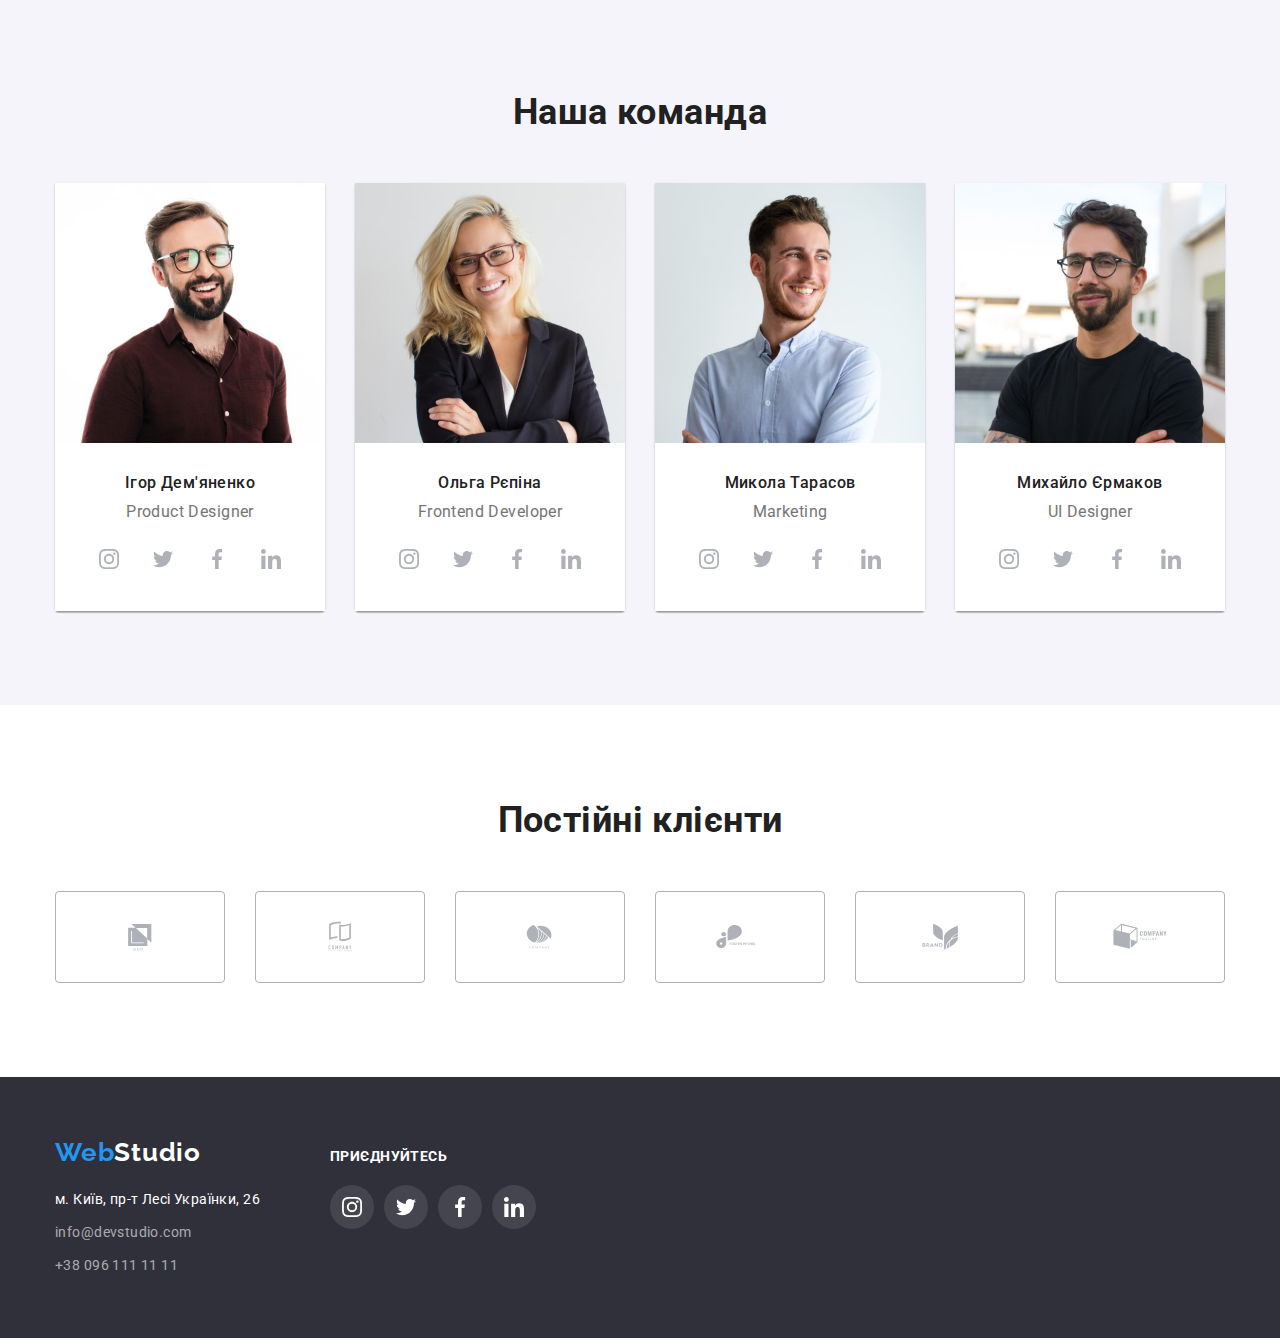
==== commit 69d2f7d5: "update" ====
--- a/index.html
+++ b/index.html
@@ -42,23 +42,17 @@
         <ul class="header-list-contact list">
           <li class="header-item">
             <a class="header-link-right link" href="mailto:info@devstudio.com">
-              <span class="icon-block">
                 <svg class="contact-icon" width="16" height="12">
                   <use href="./images/symbol-defs.svg#icon-envelope"></use>
-                </svg>
-              </span>
-              info@devstudio.com</a
-            >
+                </svg>info@devstudio.com</a
+              >
           </li>
           <li class="header-item">
             <a class="header-link-right link" href="tel:+380961111111">
-              <span class="icon-block">
                 <svg class="contact-icon" width="16" height="12">
                   <use href="./images/symbol-defs.svg#icon-smartphone"></use>
-                </svg>
-              </span>
-              +38 096 111 11 11</a
-            >
+                </svg>+38 096 111 11 11</a
+              >
           </li>
         </ul>
         </div>
@@ -73,48 +67,46 @@
       <section class="second-section section">
         <div class="container">
           <h2 class="visually-hidden">Особливості</h2>
-          <ul class="second-icon-list">
-            <li class="second-icon-items"><a class="second-icon-link" href="">
-              <svg class="second-soc-icon" width="70" height="70">
-                <use href="/images/symbol-defs.svg#icon-antenna"></use>
-              </svg>
-            </a></li>
-            <li class="second-icon-items"><a class="second-icon-link" href="">
-              <svg class="second-soc-icon" width="70" height="70">
-                <use href="/images/symbol-defs.svg#icon-clock"></use>
-              </svg>
-            </a></li>
-            <li class="second-icon-items"><a class="second-icon-link" href="">
-              <svg class="second-soc-icon" width="70" height="70">
-                <use href="/images/symbol-defs.svg#icon-diagram"></use>
-              </svg>
-            </a></li>
-            <li class="second-icon-items"><a class="second-icon-link" href="">
-              <svg class="second-soc-icon" width="70" height="70">
-                <use href="/images/symbol-defs.svg#icon-astronaut"></use>
-              </svg>
-            </a></li>
-          </ul>
           <ul class="second-section-list">
             <li class="second-section-item list">
+              <a class="second-icon-link" href="">
+                <svg class="second-soc-icon" width="70" height="70">
+                  <use href="./images/symbol-defs.svg#icon-antenna"></use>
+                </svg>
+              </a>
               <h3 class="second-section-subtitle">Увага до деталей</h3>
               <p class="second-section-text">
                 Ідейні міркування, і навіть початок повсякденної роботи з формування позиції.
               </p>
             </li>
             <li class="second-section-item list">
+              <a class="second-icon-link" href="">
+                <svg class="second-soc-icon" width="70" height="70">
+                  <use href="./images/symbol-defs.svg#icon-clock"></use>
+                </svg>
+              </a>
               <h3 class="second-section-subtitle">Пунктуальність</h3>
               <p class="second-section-text">
                 Завдання організації, особливо рамки і місце навчання кадрів тягне у себе.
               </p>
             </li>
             <li class="second-section-item list">
+              <a class="second-icon-link" href="">
+                <svg class="second-soc-icon" width="70" height="70">
+                  <use href="./images/symbol-defs.svg#icon-diagram"></use>
+                </svg>
+              </a>
               <h3 class="second-section-subtitle">Планування</h3>
               <p class="second-section-text">
                 Так само консультація з широким активом значною мірою зумовлює.
               </p>
             </li>
             <li class="second-section-item list">
+              <a class="second-icon-link" href="">
+                <svg class="second-soc-icon" width="70" height="70">
+                  <use href="./images/symbol-defs.svg#icon-astronaut"></use>
+                </svg>
+              </a>
               <h3 class="second-section-subtitle">Сучасні технології</h3>
               <p class="second-section-text">
                 Значимість цих проблем настільки очевидна, що реалізація планових завдань.
@@ -309,32 +301,32 @@
           <h2 class="clients-title">Постійні клієнти</h2>
           <ul class="clients-list">
           <li class="clients-item"><a class="clients-link" href="">
-            <svg class="team-soc-icon" width="106" height="60">
+            <svg class="team-icon" width="106" height="60">
               <use href="./images/symbol-defs.svg#icon-Logo-1"></use>
             </svg>
           </a></li>
           <li class="clients-item"><a class="clients-link" href="">
-            <svg class="team-soc-icon" width="106" height="60">
+            <svg class="team-icon" width="106" height="60">
               <use href="./images/symbol-defs.svg#icon-Logo-2"></use>
             </svg>
           </a></li>
           <li class="clients-item"><a class="clients-link" href="">
-            <svg class="team-soc-icon" width="106" height="60">
+            <svg class="team-icon" width="106" height="60">
               <use href="./images/symbol-defs.svg#icon-Logo-3"></use>
             </svg>
           </a></li>
           <li class="clients-item"><a class="clients-link" href="">
-            <svg class="team-soc-icon" width="106" height="60">
+            <svg class="team-icon" width="106" height="60">
               <use href="./images/symbol-defs.svg#icon-Logo-4hover"></use>
             </svg>
           </a></li>
           <li class="clients-item"><a class="clients-link" href="">
-            <svg class="team-soc-icon" width="106" height="60">
+            <svg class="team-icon" width="106" height="60">
               <use href="./images/symbol-defs.svg#icon-Logo-5"></use>
             </svg>
           </a></li>
           <li class="clients-item"><a class="clients-link" href="">
-            <svg class="team-soc-icon" width="106" height="60">
+            <svg class="team-icon" width="106" height="60">
               <use href="./images/symbol-defs.svg#icon-Logo-6"></use>
             </svg>
           </a></li>
--- a/css/styles.css
+++ b/css/styles.css
@@ -208,7 +208,8 @@
   line-height: 1.14;
   letter-spacing: 0.02em;
   color: var(--ouwer-text-color);
-  display: block;
+  display: flex;
+  align-items: center;
   /* padding-top: 32px;
   padding-bottom: 32px;
   display: block; */
@@ -219,13 +220,14 @@
 }
 
 .contact-icon {
-  fill: #757575;
-}
-
-.header-link-right:hover .contact-icon,
+  fill: currentColor;
+  margin-right: 10px;
+}
+
+/* .header-link-right:hover .contact-icon,
 .header-link-right:focus .contact-icon {
   fill: var(--acent-color);
-}
+} */
 
 /* -------------hero------------- */
 
@@ -238,9 +240,11 @@
     url(../images/hero-bg.jpg);
   background-repeat: no-repeat;
   background-position: center;
-  background-size: 1600px 600px;
+  background-size: cover;
   border: rgba(47, 48, 58, 0.4);
-  bor
+  max-width: 1700px;
+  height: 600px;
+  margin: 0 auto;
 }
 
 .hero-content {
@@ -289,15 +293,12 @@
   background-color: var(--background-color);
 }
 
-.second-icon-list {
+/* .second-icon-list {
   display: flex;
   gap: 30px;
-}
+} */
 
 .second-icon-link {
-}
-
-.second-icon-items {
   width: 270px;
   height: 120px;
   background: #f5f4fa;
@@ -309,6 +310,18 @@
   cursor: pointer;
 }
 
+.second-icon-items {
+  /* width: 270px;
+  height: 120px;
+  background: #f5f4fa;
+  border-radius: 4px;
+  margin-bottom: 30px;
+  display: flex;
+  align-items: center;
+  justify-content: center;
+  cursor: pointer; */
+}
+
 .second-section-list {
   display: flex;
   gap: 30px;
@@ -419,24 +432,25 @@
   display: flex;
   align-items: center;
   justify-content: center;
-  /* color: var(--icon-color); */
+  color: var(--icon-color);
 }
 
 .team-soc-link:hover,
 .team-soc-link:focus {
-  cursor: pointer;
+  /* cursor: pointer; */
   background-color: var(--acent-color);
+  color: var(--background-color);
 }
 
 .team-soc-icon {
-  fill: var(--icon-color);
-  /* fill: currentColor; */
-}
-
-.team-soc-link:hover .team-soc-icon,
+  /* fill: var(--icon-color); */
+  fill: currentColor;
+}
+
+/* .team-soc-link:hover .team-soc-icon,
 .team-soc-link:focus .team-soc-icon {
   fill: var(--background-color);
-}
+} */
 
 /* ---------------clients---------------- */
 
@@ -457,6 +471,21 @@
   gap: 30px;
 }
 .clients-item {
+}
+
+.clients-link:hover,
+.clients-link:focus {
+  border: 1px solid #2196f3;
+  color: var(--acent-color);
+  /* cursor: pointer; */
+}
+
+/* .clients-item:hover .team-soc-icon,
+.clients-item:focus .team-soc-icon {
+  cursor: pointer;
+  fill: #2196f3;
+} */
+.clients-link {
   width: 170px;
   height: 92px;
   border: 1px solid #afb1b8;
@@ -464,24 +493,11 @@
   display: flex;
   align-items: center;
   justify-content: center;
-}
-
-.clients-item:hover,
-.clients-item:focus {
-  border: 1px solid #2196f3;
-  cursor: pointer;
-}
-
-.clients-item:hover .team-soc-icon,
-.clients-item:focus .team-soc-icon {
-  cursor: pointer;
-  fill: #2196f3;
-}
-.clients-link {
-}
-
-.team-soc-icon {
-  fill: var(--icon-color);
+  color: var(--icon-color);
+}
+
+.team-icon {
+  fill: currentColor;
 }
 /* --------------footer------------- */
 
@@ -611,7 +627,7 @@
   text-align: center;
   letter-spacing: 0.03em;
   color: var(--main-text-color);
-  background: var(--buttons-port-colo);
+  background-color: var(--buttons-port-color);
   border-radius: 4px;
   border: 0;
   cursor: pointer;
@@ -638,8 +654,8 @@
   width: calc((100% - 60) / 3);
 }
 
-.project-item:hover,
-.project-item:focus {
+.project-link:hover,
+.project-link:focus {
   cursor: pointer;
   box-shadow: 0px 1px 1px rgba(0, 0, 0, 0.12), 0px 4px 4px rgba(0, 0, 0, 0.06),
     1px 4px 6px rgba(0, 0, 0, 0.16);
@@ -650,9 +666,12 @@
   color: var(--main-text-color);
   border: 1px solid var(--contener-color);
   border-top: none;
-}
-/* .project-link {
-} */
+  background-color: var(--background-color);
+}
+
+.project-link {
+  display: block;
+}
 
 .project-subtitle {
   font-weight: 700;
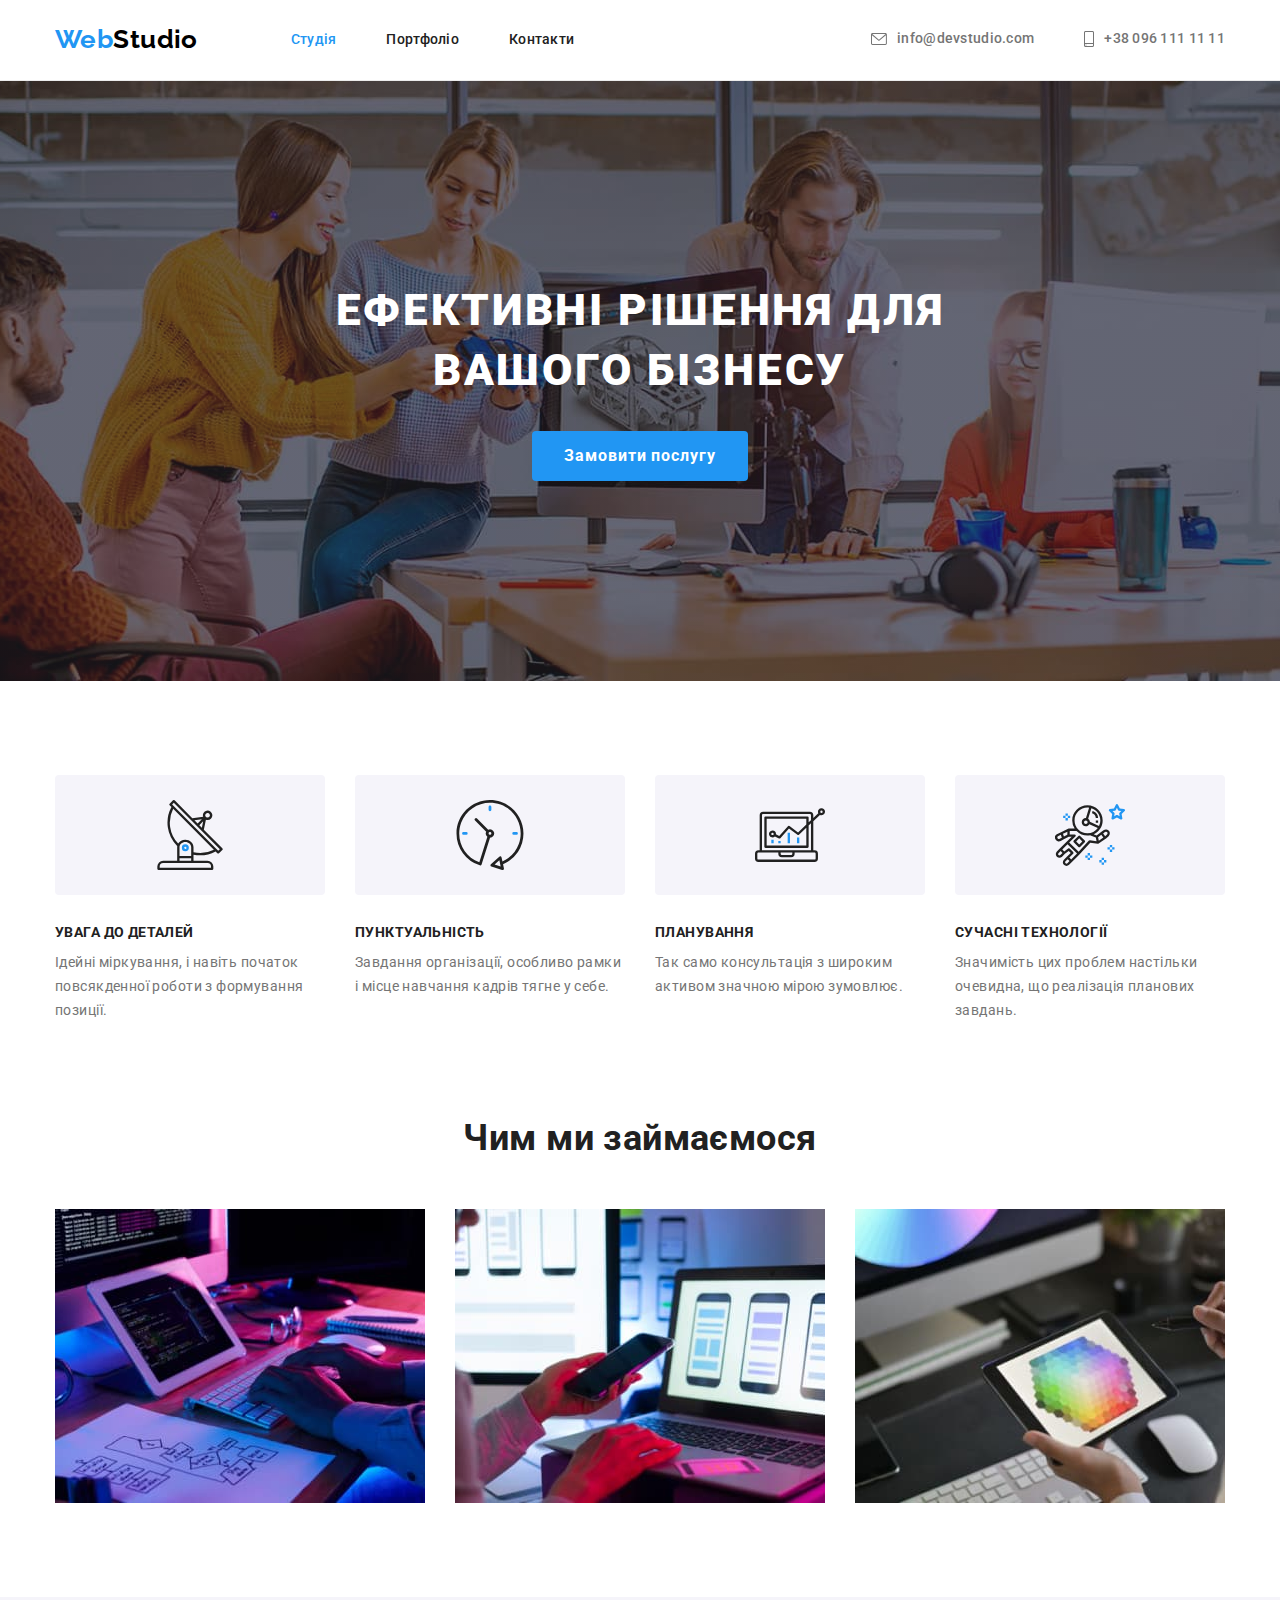
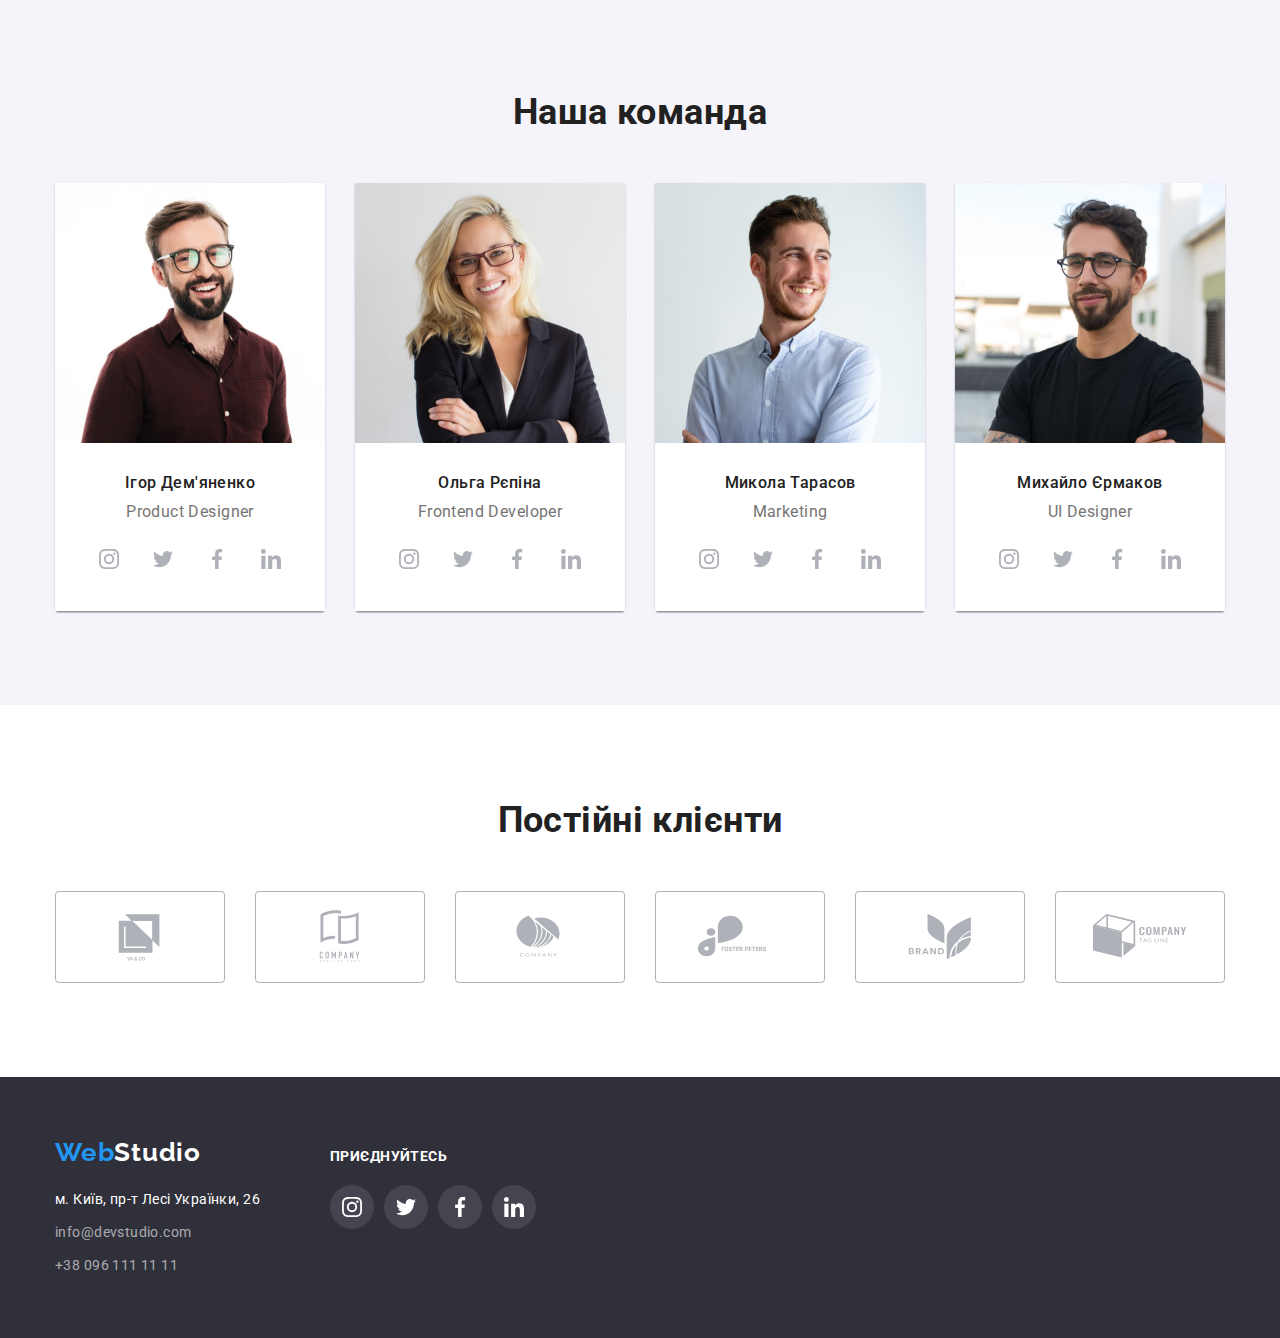
==== commit edb29543: "update symbols" ====
--- a/index.html
+++ b/index.html
@@ -49,7 +49,7 @@
           </li>
           <li class="header-item">
             <a class="header-link-right link" href="tel:+380961111111">
-                <svg class="contact-icon" width="16" height="12">
+                <svg class="contact-icon" width="10" height="16">
                   <use href="./images/symbol-defs.svg#icon-smartphone"></use>
                 </svg>+38 096 111 11 11</a
               >
@@ -71,7 +71,7 @@
             <li class="second-section-item list">
               <a class="second-icon-link" href="">
                 <svg class="second-soc-icon" width="70" height="70">
-                  <use href="./images/symbol-defs.svg#icon-antenna"></use>
+                  <use href="./images/symbol-defs-1.svg#icon-antenna"></use>
                 </svg>
               </a>
               <h3 class="second-section-subtitle">Увага до деталей</h3>
@@ -82,7 +82,7 @@
             <li class="second-section-item list">
               <a class="second-icon-link" href="">
                 <svg class="second-soc-icon" width="70" height="70">
-                  <use href="./images/symbol-defs.svg#icon-clock"></use>
+                  <use href="./images/symbol-defs-1.svg#icon-clock"></use>
                 </svg>
               </a>
               <h3 class="second-section-subtitle">Пунктуальність</h3>
@@ -93,7 +93,7 @@
             <li class="second-section-item list">
               <a class="second-icon-link" href="">
                 <svg class="second-soc-icon" width="70" height="70">
-                  <use href="./images/symbol-defs.svg#icon-diagram"></use>
+                  <use href="./images/symbol-defs-1.svg#icon-diagram"></use>
                 </svg>
               </a>
               <h3 class="second-section-subtitle">Планування</h3>
@@ -104,7 +104,7 @@
             <li class="second-section-item list">
               <a class="second-icon-link" href="">
                 <svg class="second-soc-icon" width="70" height="70">
-                  <use href="./images/symbol-defs.svg#icon-astronaut"></use>
+                  <use href="./images/symbol-defs-1.svg#icon-astronaut"></use>
                 </svg>
               </a>
               <h3 class="second-section-subtitle">Сучасні технології</h3>
@@ -167,22 +167,22 @@
                 <ul class="team-soc-list">
                   <li class="team-item"><a class="team-soc-link" href="">
                     <svg class="team-soc-icon" width="20" height="20">
-                      <use href="./images/symbol-defs.svg#icon-instagram"></use>
-                    </svg>
-                  </a></li>
-                  <li class="team-item"><a class="team-soc-link" href="">
-                    <svg class="team-soc-icon" width="20" height="20">
-                      <use href="./images/symbol-defs.svg#icon-twitter"></use>
-                    </svg>
-                  </a></li>
-                  <li class="team-item"><a class="team-soc-link" href="">
-                     <svg class="team-soc-icon" width="20" height="20">
-                      <use href="./images/symbol-defs.svg#icon-facebook"></use>
-                    </svg>
-                  </a></li>
-                  <li class="team-item"><a class="team-soc-link" href="">
-                     <svg class="team-soc-icon" width="20" height="20">
-                      <use href="./images/symbol-defs.svg#icon-linkedin"></use>
+                      <use href="./images/symbol-defs-1.svg#icon-instagram"></use>
+                    </svg>
+                  </a></li>
+                  <li class="team-item"><a class="team-soc-link" href="">
+                    <svg class="team-soc-icon" width="20" height="20">
+                      <use href="./images/symbol-defs-1.svg#icon-twitter"></use>
+                    </svg>
+                  </a></li>
+                  <li class="team-item"><a class="team-soc-link" href="">
+                     <svg class="team-soc-icon" width="20" height="20">
+                      <use href="./images/symbol-defs-1.svg#icon-facebook"></use>
+                    </svg>
+                  </a></li>
+                  <li class="team-item"><a class="team-soc-link" href="">
+                     <svg class="team-soc-icon" width="20" height="20">
+                      <use href="./images/symbol-defs-1.svg#icon-linkedin"></use>
                     </svg>
                   </a></li>
                 </ul>
@@ -202,22 +202,22 @@
                 <ul class="team-soc-list">
                   <li class="team-item"><a class="team-soc-link" href="">
                     <svg class="team-soc-icon" width="20" height="20">
-                      <use href="./images/symbol-defs.svg#icon-instagram"></use>
-                    </svg>
-                  </a></li>
-                  <li class="team-item"><a class="team-soc-link" href="">
-                    <svg class="team-soc-icon" width="20" height="20">
-                      <use href="./images/symbol-defs.svg#icon-twitter"></use>
-                    </svg>
-                  </a></li>
-                  <li class="team-item"><a class="team-soc-link" href="">
-                     <svg class="team-soc-icon" width="20" height="20">
-                      <use href="./images/symbol-defs.svg#icon-facebook"></use>
-                    </svg>
-                  </a></li>
-                  <li class="team-item"><a class="team-soc-link" href="">
-                     <svg class="team-soc-icon" width="20" height="20">
-                      <use href="./images/symbol-defs.svg#icon-linkedin"></use>
+                      <use href="./images/symbol-defs-1.svg#icon-instagram"></use>
+                    </svg>
+                  </a></li>
+                  <li class="team-item"><a class="team-soc-link" href="">
+                    <svg class="team-soc-icon" width="20" height="20">
+                      <use href="./images/symbol-defs-1.svg#icon-twitter"></use>
+                    </svg>
+                  </a></li>
+                  <li class="team-item"><a class="team-soc-link" href="">
+                     <svg class="team-soc-icon" width="20" height="20">
+                      <use href="./images/symbol-defs-1.svg#icon-facebook"></use>
+                    </svg>
+                  </a></li>
+                  <li class="team-item"><a class="team-soc-link" href="">
+                     <svg class="team-soc-icon" width="20" height="20">
+                      <use href="./images/symbol-defs-1.svg#icon-linkedin"></use>
                     </svg>
                   </a></li>
                 </ul>
@@ -237,22 +237,22 @@
                 <ul class="team-soc-list">
                   <li class="team-item"><a class="team-soc-link" href="">
                     <svg class="team-soc-icon" width="20" height="20">
-                      <use href="./images/symbol-defs.svg#icon-instagram"></use>
-                    </svg>
-                  </a></li>
-                  <li class="team-item"><a class="team-soc-link" href="">
-                    <svg class="team-soc-icon" width="20" height="20">
-                      <use href="./images/symbol-defs.svg#icon-twitter"></use>
-                    </svg>
-                  </a></li>
-                  <li class="team-item"><a class="team-soc-link" href="">
-                     <svg class="team-soc-icon" width="20" height="20">
-                      <use href="./images/symbol-defs.svg#icon-facebook"></use>
-                    </svg>
-                  </a></li>
-                  <li class="team-item"><a class="team-soc-link" href="">
-                     <svg class="team-soc-icon" width="20" height="20">
-                      <use href="./images/symbol-defs.svg#icon-linkedin"></use>
+                      <use href="./images/symbol-defs-1.svg#icon-instagram"></use>
+                    </svg>
+                  </a></li>
+                  <li class="team-item"><a class="team-soc-link" href="">
+                    <svg class="team-soc-icon" width="20" height="20">
+                      <use href="./images/symbol-defs-1.svg#icon-twitter"></use>
+                    </svg>
+                  </a></li>
+                  <li class="team-item"><a class="team-soc-link" href="">
+                     <svg class="team-soc-icon" width="20" height="20">
+                      <use href="./images/symbol-defs-1.svg#icon-facebook"></use>
+                    </svg>
+                  </a></li>
+                  <li class="team-item"><a class="team-soc-link" href="">
+                     <svg class="team-soc-icon" width="20" height="20">
+                      <use href="./images/symbol-defs-1.svg#icon-linkedin"></use>
                     </svg>
                   </a></li>
                 </ul>
@@ -272,22 +272,22 @@
                 <ul class="team-soc-list">
                   <li class="team-item"><a class="team-soc-link" href="">
                     <svg class="team-soc-icon" width="20" height="20">
-                      <use href="./images/symbol-defs.svg#icon-instagram"></use>
-                    </svg>
-                  </a></li>
-                  <li class="team-item"><a class="team-soc-link" href="">
-                    <svg class="team-soc-icon" width="20" height="20">
-                      <use href="./images/symbol-defs.svg#icon-twitter"></use>
-                    </svg>
-                  </a></li>
-                  <li class="team-item"><a class="team-soc-link" href="">
-                     <svg class="team-soc-icon" width="20" height="20">
-                      <use href="./images/symbol-defs.svg#icon-facebook"></use>
-                    </svg>
-                  </a></li>
-                  <li class="team-item"><a class="team-soc-link" href="">
-                     <svg class="team-soc-icon" width="20" height="20">
-                      <use href="./images/symbol-defs.svg#icon-linkedin"></use>
+                      <use href="./images/symbol-defs-1.svg#icon-instagram"></use>
+                    </svg>
+                  </a></li>
+                  <li class="team-item"><a class="team-soc-link" href="">
+                    <svg class="team-soc-icon" width="20" height="20">
+                      <use href="./images/symbol-defs-1.svg#icon-twitter"></use>
+                    </svg>
+                  </a></li>
+                  <li class="team-item"><a class="team-soc-link" href="">
+                     <svg class="team-soc-icon" width="20" height="20">
+                      <use href="./images/symbol-defs-1.svg#icon-facebook"></use>
+                    </svg>
+                  </a></li>
+                  <li class="team-item"><a class="team-soc-link" href="">
+                     <svg class="team-soc-icon" width="20" height="20">
+                      <use href="./images/symbol-defs-1.svg#icon-linkedin"></use>
                     </svg>
                   </a></li>
                 </ul>
@@ -317,7 +317,7 @@
           </a></li>
           <li class="clients-item"><a class="clients-link" href="">
             <svg class="team-icon" width="106" height="60">
-              <use href="./images/symbol-defs.svg#icon-Logo-4hover"></use>
+              <use href="./images/symbol-defs.svg#icon-Logo-4"></use>
             </svg>
           </a></li>
           <li class="clients-item"><a class="clients-link" href="">
@@ -366,22 +366,22 @@
           <ul class="footer-text-list">
             <li class="footer-text-item"><a class="footer-text-link" href="">
               <svg class="footer-soc-icon" width="20" height="20">
-                <use href="./images/symbol-defs.svg#icon-instagram"></use>
+                <use href="./images/symbol-defs-1.svg#icon-instagram"></use>
               </svg>
             </a></li>
             <li class="footer-text-item"><a class="footer-text-link" href="">
               <svg class="footer-soc-icon" width="20" height="20">
-                <use href="./images/symbol-defs.svg#icon-twitter"></use>
+                <use href="./images/symbol-defs-1.svg#icon-twitter"></use>
               </svg>
             </a></li>
             <li class="footer-text-item"><a class="footer-text-link" href="">
               <svg class="footer-soc-icon" width="20" height="20">
-                <use href="./images/symbol-defs.svg#icon-facebook"></use>
+                <use href="./images/symbol-defs-1.svg#icon-facebook"></use>
               </svg>
             </a></li>
             <li class="footer-text-item"><a class="footer-text-link" href="">
               <svg class="footer-soc-icon" width="20" height="20">
-                <use href="./images/symbol-defs.svg#icon-linkedin"></use>
+                <use href="./images/symbol-defs-1.svg#icon-linkedin"></use>
               </svg>
             </a></li>
           </ul>
